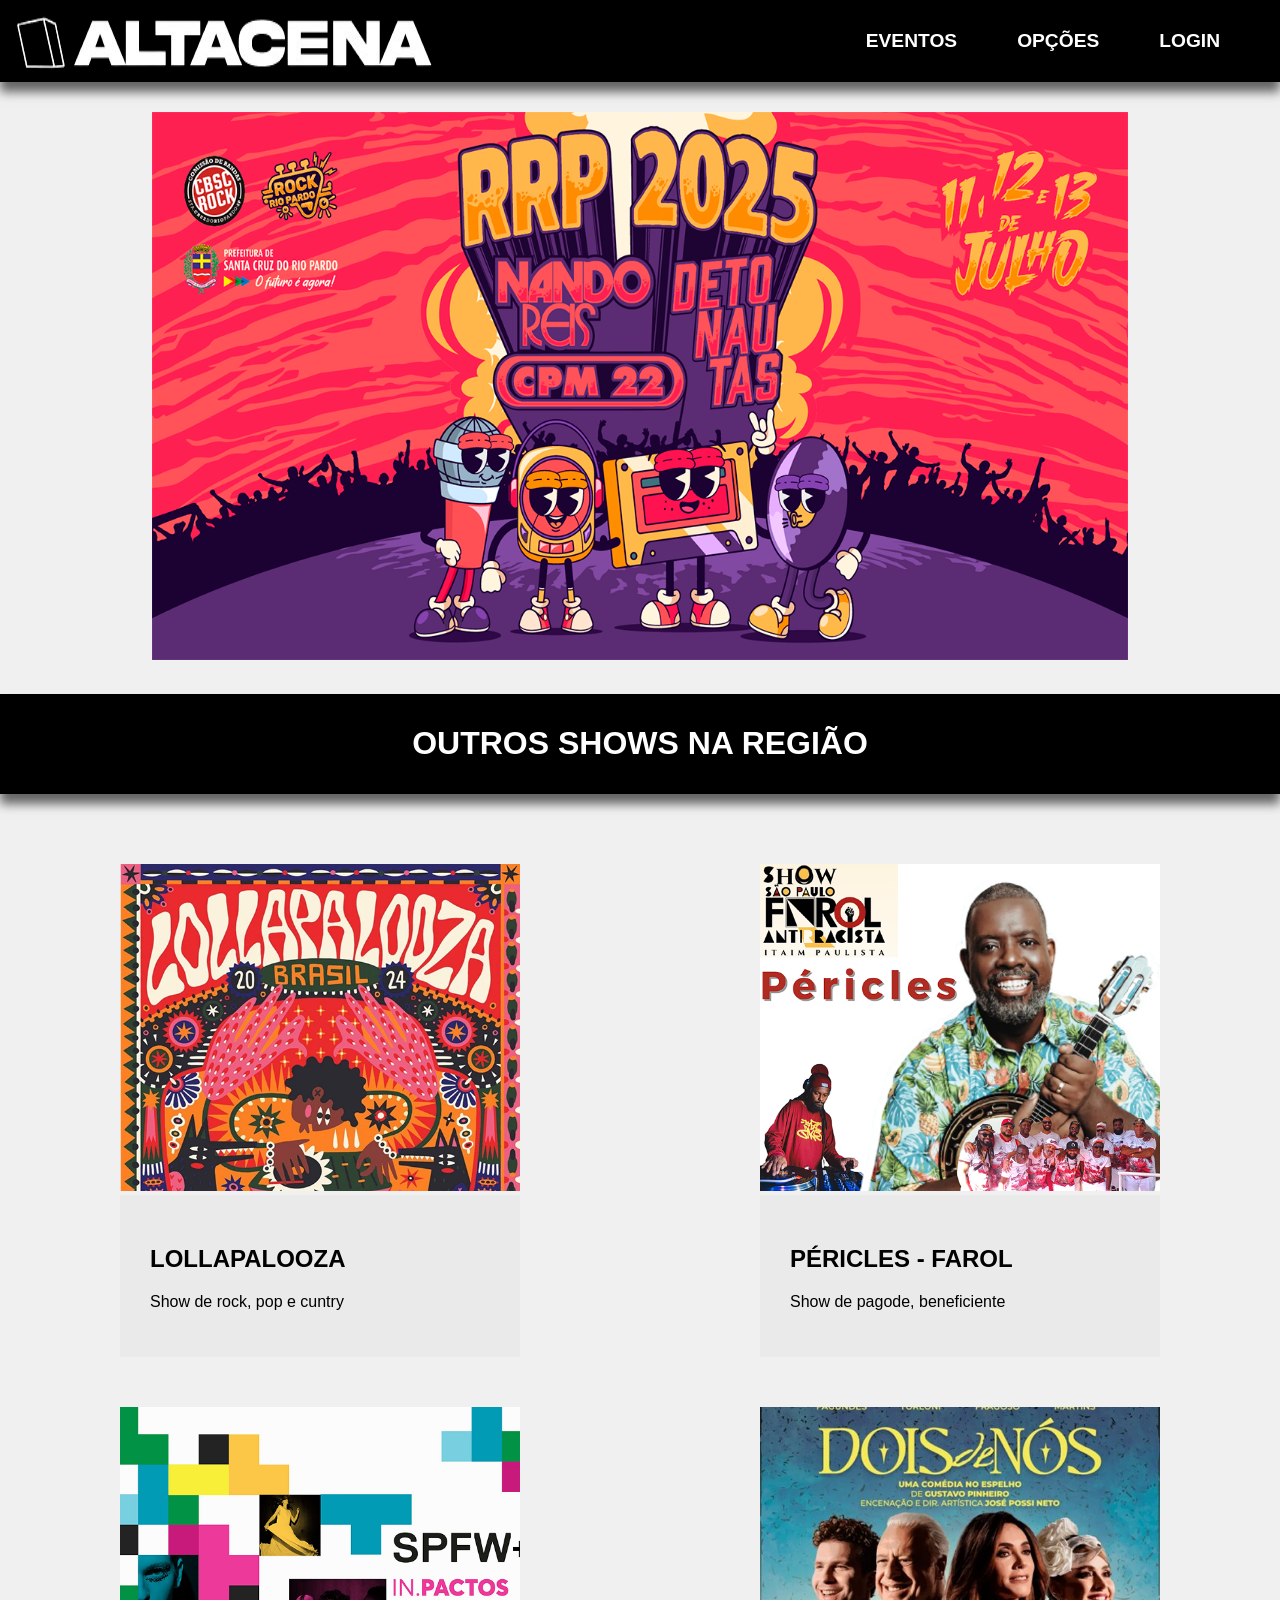
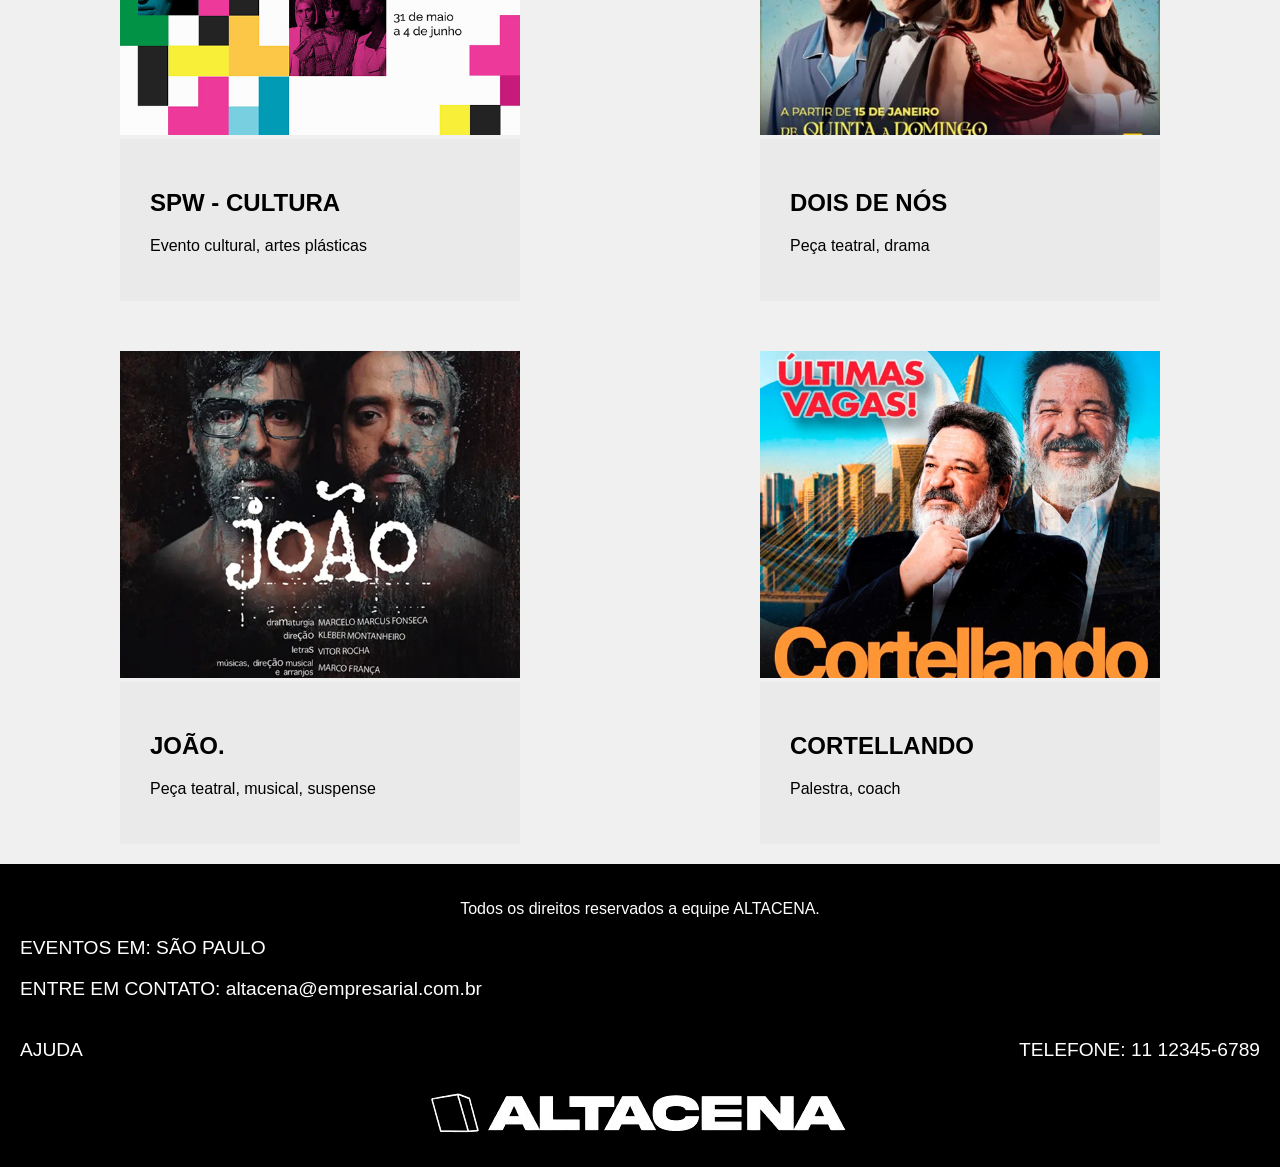
==== index.html @ a14c73db "correcao versao 0.3" ====
<!DOCTYPE html>
<html lang="pt-br">
<head>
    <meta charset="UTF-8">
    <meta name="viewport" content="width=device-width, initial-scale=1.0">
    <link rel="stylesheet" href="style/main.css">
    <title>Altacena</title>
</head>
<body>
    <div id="header" class="header">
        <img src="img/altacena-logo.png">
        <div id="nav-options">
            <a href="#">EVENTOS</a><a href="#">OPÇÕES</a><a href="#">LOGIN</a>
        </div>
    </div>
    <div id="conteudo">
        <div id="foto-principal">
            <img src="img/rrp2025.webp" id="img-superior">
        </div>
    </div>
    <div id="header-2" class="header">
        <h1 id="header2-title">OUTROS SHOWS NA REGIÃO</h1>
    </div>
    <div id="conteudo-2">
        <div class="coluna esquerda">
            <div id="holder-1" class="holder">
                <img src="img/holder1.png">
                <div class="info-area">
                    <h2>LOLLAPALOOZA</h2>
                    <p>Show de rock, pop e cuntry</p>
                </div>
            </div>
            <div id="holder-2" class="holder">
                <img src="img/holder2.png">
                <div class="info-area">
                    <h2>SPW - CULTURA</h2>
                    <p>Evento cultural, artes plásticas</p>
                </div>
            </div>
            <div id="holder-3" class="holder">
                <img src="img/holder3.png">
                <div class="info-area">
                    <h2>JOÃO.</h2>
                    <p>Peça teatral, musical, suspense</p>
                </div>
            </div>
        </div>
        <div class="coluna direita">
            <div id="holder-4" class="holder">
                <img src="img/holder4.png">
                <div class="info-area">
                    <h2>PÉRICLES - FAROL</h2>
                    <p>Show de pagode, beneficiente</p>
                </div>
            </div>
            <div id="holder-5" class="holder">
                <img src="img/holder5.png">
                <div class="info-area">
                    <h2>DOIS DE NÓS</h2>
                    <p>Peça teatral, drama</p>
                </div>
            </div>
            <div id="holder-6" class="holder">
                <img src="img/holder6.png">
                <div class="info-area">
                    <h2>CORTELLANDO</h2>
                    <p>Palestra, coach</p>
                </div>
            </div>
        </div>
    </div>
    <div id="rodape">
        <div id="copyright">
            <p>Todos os direitos reservados a equipe ALTACENA.</p>
        </div>
        <div id="informacoes-1">
            <p>EVENTOS EM: SÃO PAULO</p>
            <p>ENTRE EM CONTATO: altacena@empresarial.com.br</p>
        </div>
        <div id="informacoes-2">
            <p>AJUDA</p>
            <div id="telefone">
                <p>TELEFONE: 11 12345-6789</p>
            </div>
        </div>
        <div id="altacena-logo-footer">
            <img src="img/altacena-logo.png">
        </div>
    </div>
</body>
</html>
---- style/main.css ----
*{
    box-sizing: border-box;
    color: white;
}
body{
    font-family: Verdana, Geneva, Tahoma, sans-serif;
    background-color: rgb(240, 240, 240);
    margin: 0;
}
.header{
    background-color: black;
    box-shadow: 0px 10px 10px rgb(99, 99, 99);
}
#header{
    display: flex;
}
#nav-options{
    width: 100%;
    text-align: end;
    padding: 30px;
}
a{
    text-decoration: none;
    font-weight: bold;
    margin: 30px;
    font-size: larger;
}
#foto-principal{
    padding: 30px;
    text-align: center;
}
#img-superior{
    width: 80%;
}
#header-2{
    text-align: center;
    padding: 10px;
}
.coluna{
    float: left;
    padding: 20px;
    width: 50%;
    text-align: center;
}
.holder{
    width: 400px;
    margin: auto;
    margin-top: 50px;
}
.holder img{
    width: 100%;
    margin: 0;
}
.info-area{
    text-align: start;
    margin: 0;
    padding: 30px;
    background-color: rgb(234, 234, 234);
}
.info-area p, .info-area h2{
    color: black;
}
#conteudo-2::after {
  content: "";
  display: table;
  clear: both;
}
#rodape{
    background-color: black;
    padding: 20px;
}
#copyright{
    text-align: center;
}
#informacoes-1{
    font-size: larger;
}
#telefone{
    width: 100%;
    text-align: end;
}
#informacoes-2{
    font-size: larger;
    display: flex;
}
#altacena-logo-footer{
    text-align: center;
}
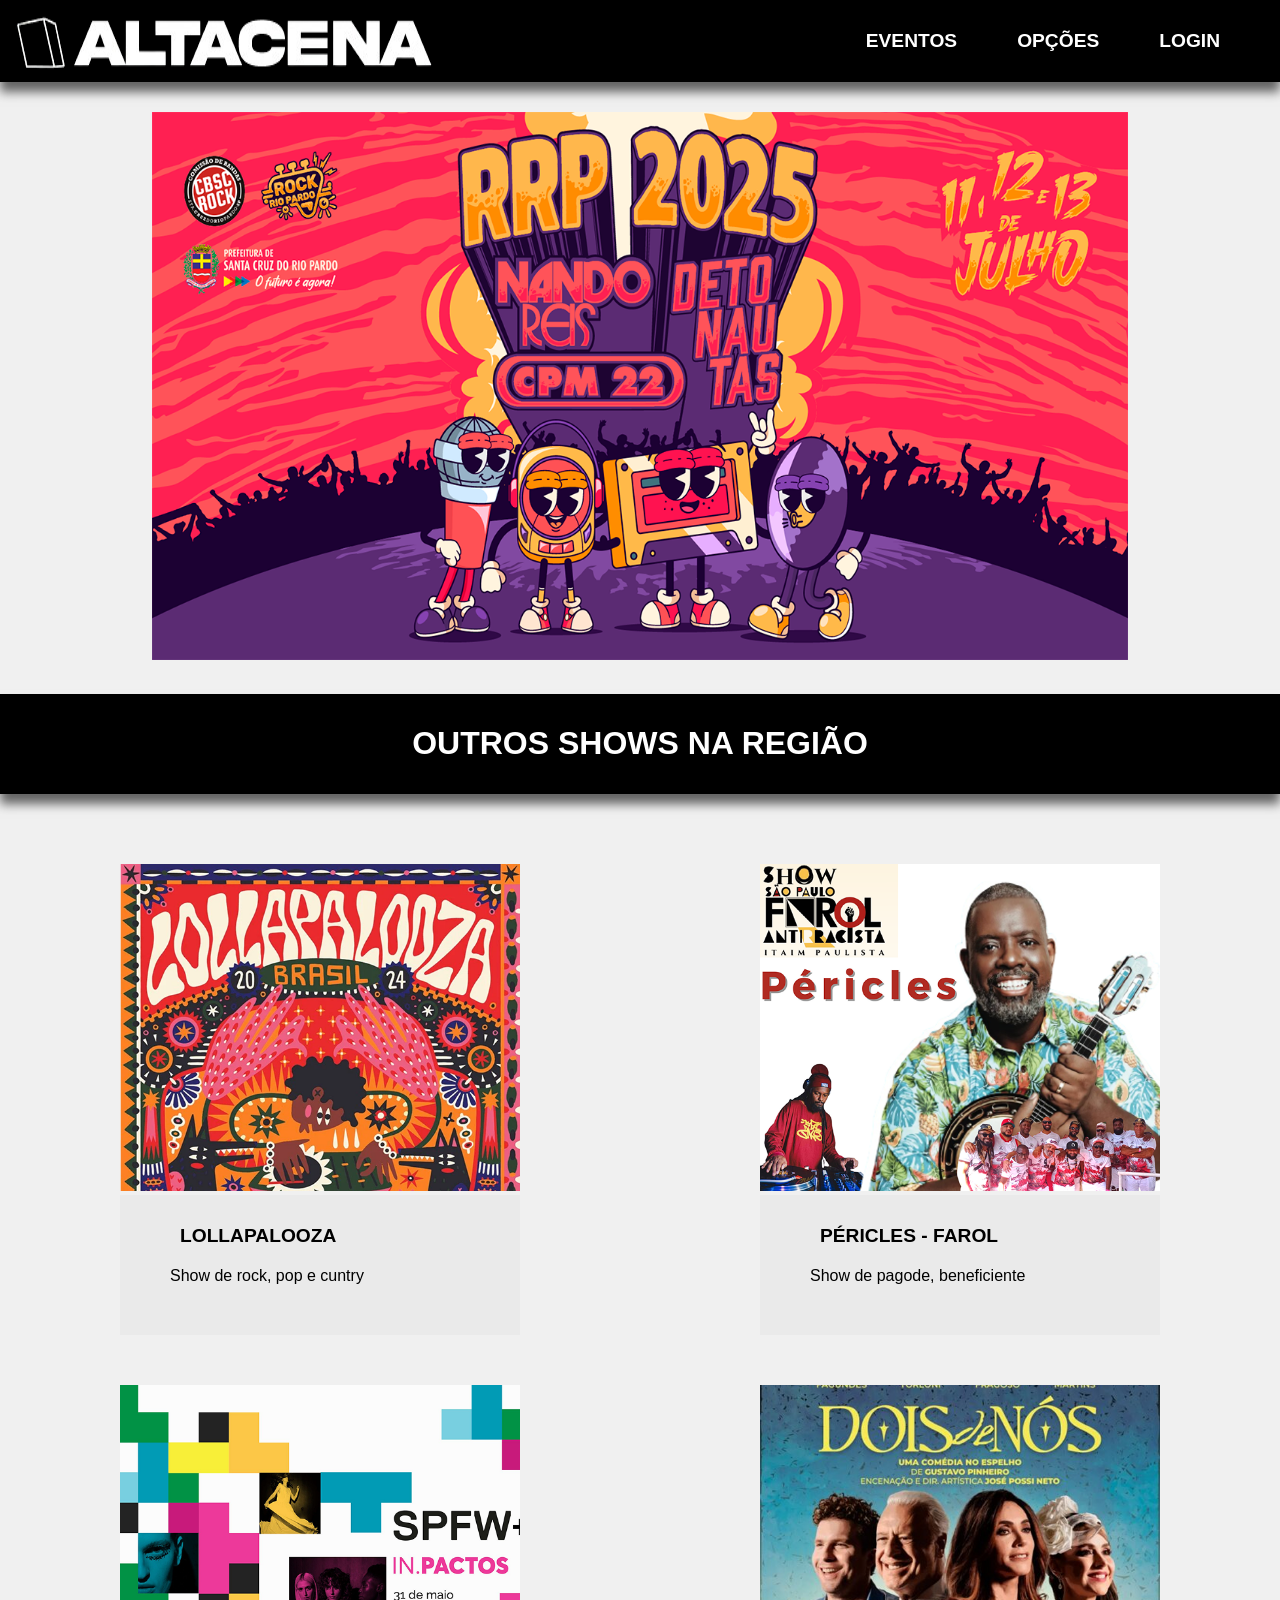
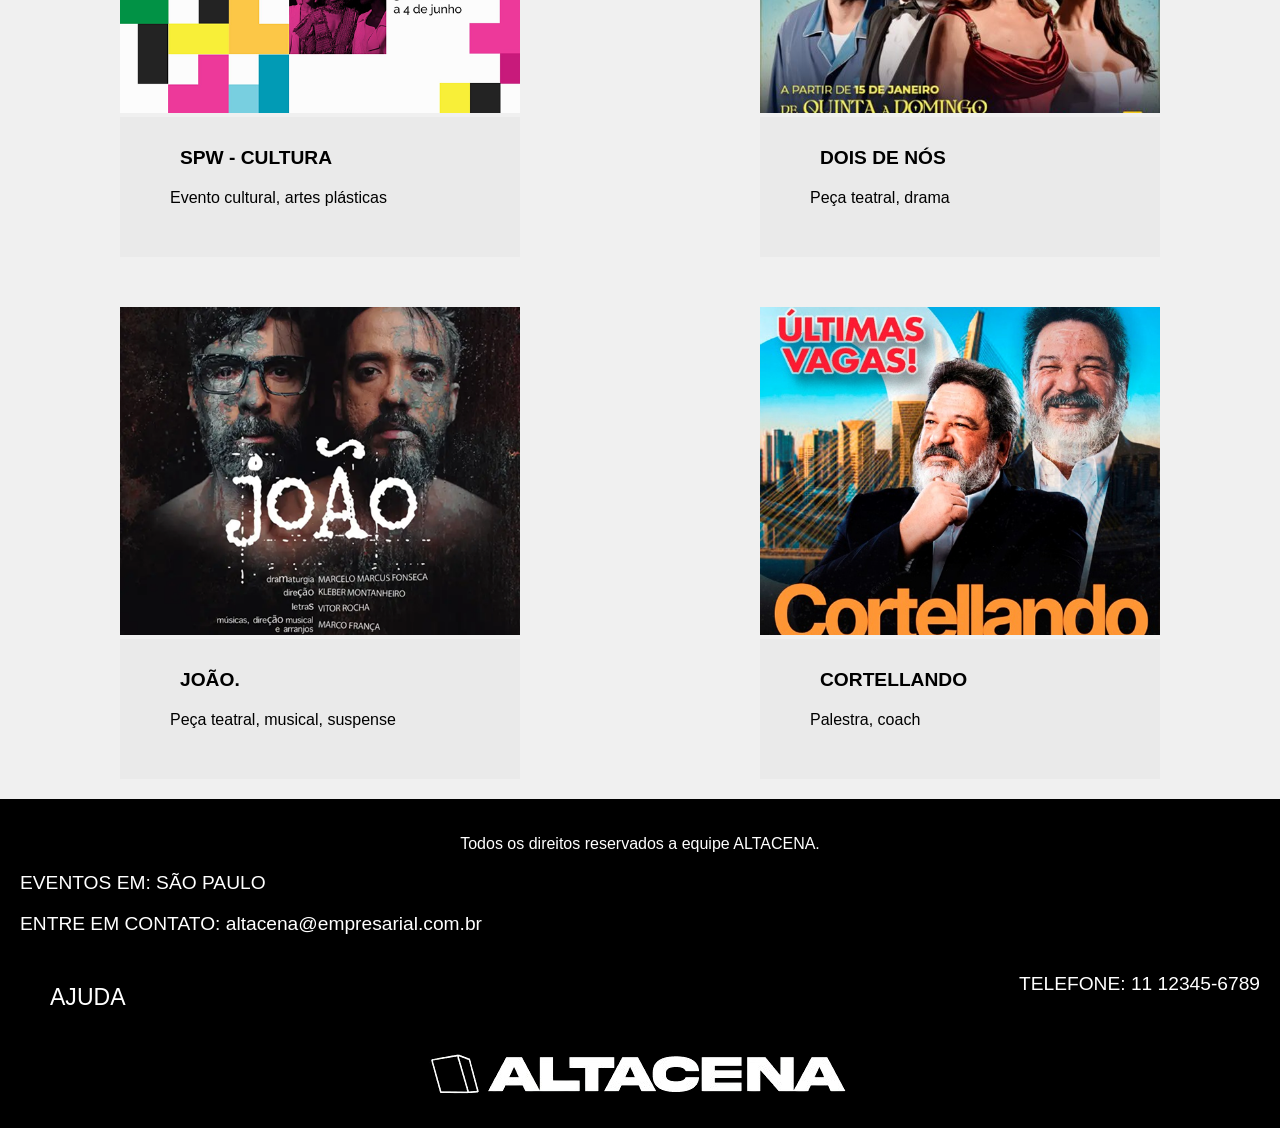
==== commit 9becf462: "versao 0.4" ====
--- a/index.html
+++ b/index.html
@@ -26,21 +26,21 @@
             <div id="holder-1" class="holder">
                 <img src="img/holder1.png">
                 <div class="info-area">
-                    <h2>LOLLAPALOOZA</h2>
+                    <a>LOLLAPALOOZA</a>
                     <p>Show de rock, pop e cuntry</p>
                 </div>
             </div>
             <div id="holder-2" class="holder">
                 <img src="img/holder2.png">
                 <div class="info-area">
-                    <h2>SPW - CULTURA</h2>
+                    <a>SPW - CULTURA</a>
                     <p>Evento cultural, artes plásticas</p>
                 </div>
             </div>
             <div id="holder-3" class="holder">
                 <img src="img/holder3.png">
                 <div class="info-area">
-                    <h2>JOÃO.</h2>
+                    <a href="./pages/joao.html">JOÃO.</a>
                     <p>Peça teatral, musical, suspense</p>
                 </div>
             </div>
@@ -49,21 +49,21 @@
             <div id="holder-4" class="holder">
                 <img src="img/holder4.png">
                 <div class="info-area">
-                    <h2>PÉRICLES - FAROL</h2>
+                    <a>PÉRICLES - FAROL</a>
                     <p>Show de pagode, beneficiente</p>
                 </div>
             </div>
             <div id="holder-5" class="holder">
                 <img src="img/holder5.png">
                 <div class="info-area">
-                    <h2>DOIS DE NÓS</h2>
+                    <a>DOIS DE NÓS</a>
                     <p>Peça teatral, drama</p>
                 </div>
             </div>
             <div id="holder-6" class="holder">
                 <img src="img/holder6.png">
                 <div class="info-area">
-                    <h2>CORTELLANDO</h2>
+                    <a>CORTELLANDO</a>
                     <p>Palestra, coach</p>
                 </div>
             </div>
@@ -78,7 +78,7 @@
             <p>ENTRE EM CONTATO: altacena@empresarial.com.br</p>
         </div>
         <div id="informacoes-2">
-            <p>AJUDA</p>
+            <a href="#">AJUDA</a>
             <div id="telefone">
                 <p>TELEFONE: 11 12345-6789</p>
             </div>
--- a/style/main.css
+++ b/style/main.css
@@ -46,6 +46,7 @@
     width: 400px;
     margin: auto;
     margin-top: 50px;
+    cursor: pointer;
 }
 .holder img{
     width: 100%;
@@ -57,8 +58,14 @@
     padding: 30px;
     background-color: rgb(234, 234, 234);
 }
-.info-area p, .info-area h2{
+.info-area p, .info-area a{
     color: black;
+}
+.info-area p{
+    margin: 20px;
+}
+.info-area a{
+    font-size: larger;
 }
 #conteudo-2::after {
   content: "";
@@ -83,6 +90,14 @@
     font-size: larger;
     display: flex;
 }
+#informacoes-2 a{
+    font-weight: lighter;
+}
 #altacena-logo-footer{
     text-align: center;
+}
+@media (max-width: 800px){
+    .coluna{
+        width: 100%;
+    }
 }
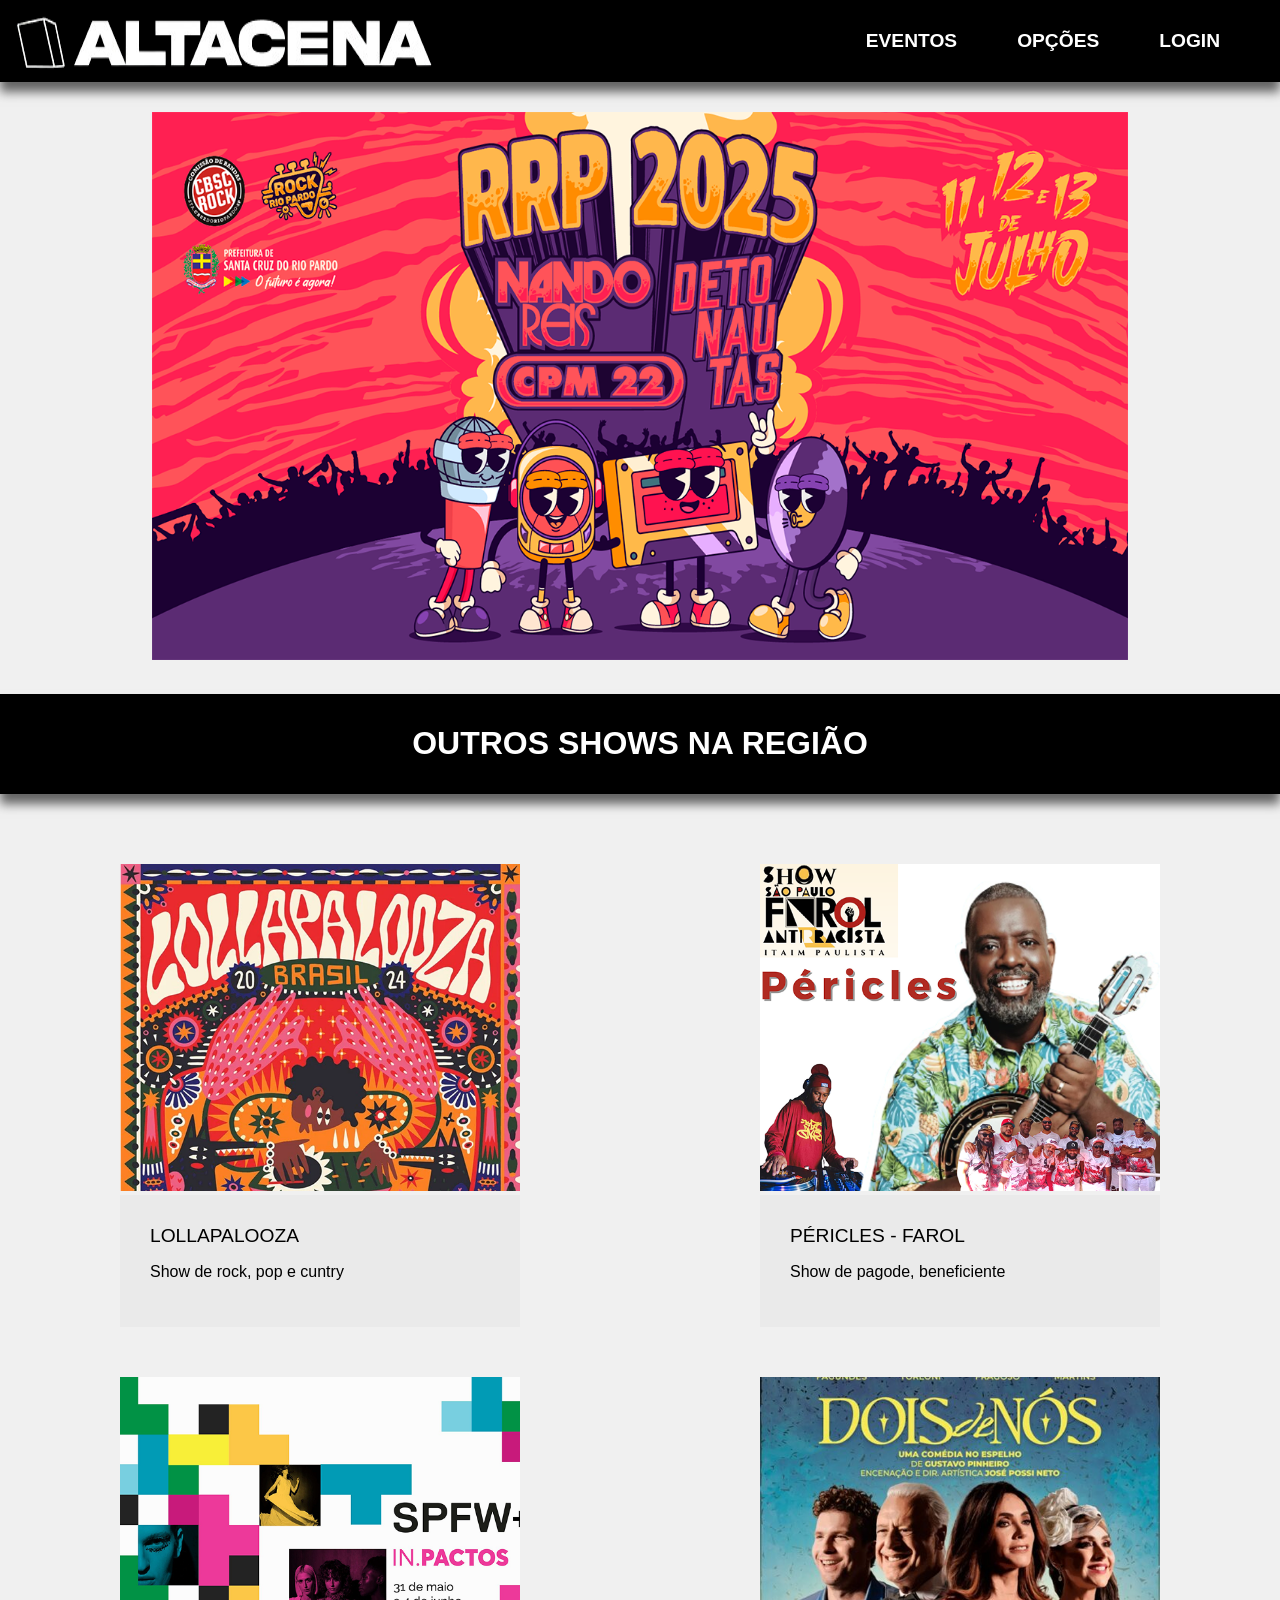
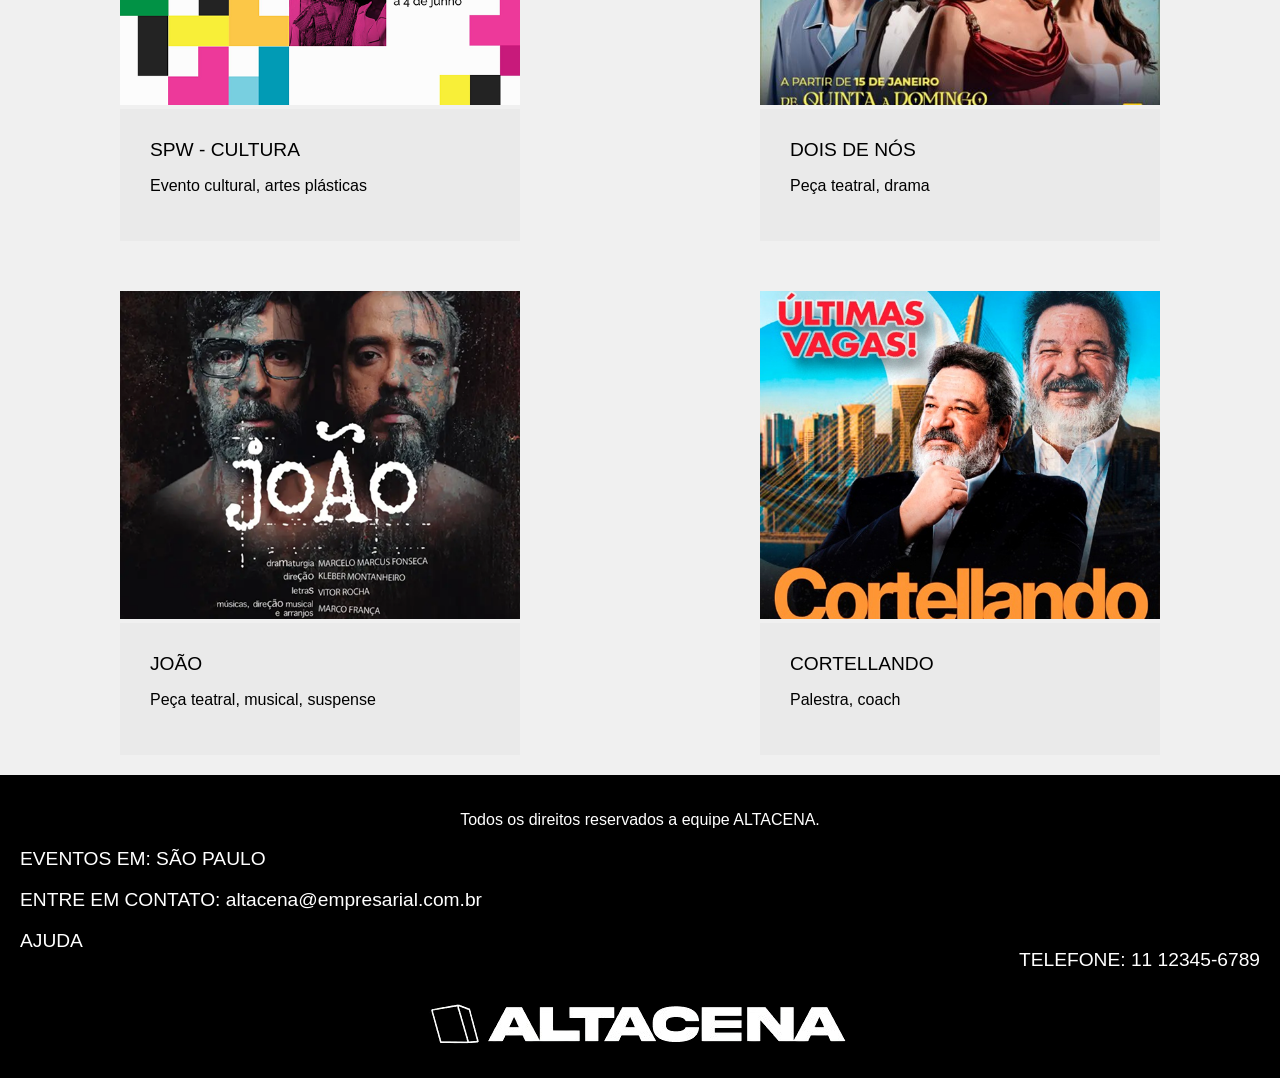
==== commit 9d545dc7: "versao 0.45" ====
--- a/index.html
+++ b/index.html
@@ -8,7 +8,7 @@
 </head>
 <body>
     <div id="header" class="header">
-        <img src="img/altacena-logo.png">
+        <img id="altacena-logo-header" src="img/altacena-logo.png">
         <div id="nav-options">
             <a href="#">EVENTOS</a><a href="#">OPÇÕES</a><a href="#">LOGIN</a>
         </div>
@@ -40,7 +40,7 @@
             <div id="holder-3" class="holder">
                 <img src="img/holder3.png">
                 <div class="info-area">
-                    <a href="./pages/joao.html">JOÃO.</a>
+                    <a href="./pages/joao.html">JOÃO</a>
                     <p>Peça teatral, musical, suspense</p>
                 </div>
             </div>
--- a/style/main.css
+++ b/style/main.css
@@ -1,6 +1,5 @@
 *{
     box-sizing: border-box;
-    color: white;
 }
 body{
     font-family: Verdana, Geneva, Tahoma, sans-serif;
@@ -13,17 +12,19 @@
 }
 #header{
     display: flex;
+    color: white;
 }
 #nav-options{
     width: 100%;
     text-align: end;
     padding: 30px;
 }
-a{
+#header a{
     text-decoration: none;
     font-weight: bold;
     margin: 30px;
     font-size: larger;
+    color: white;
 }
 #foto-principal{
     padding: 30px;
@@ -35,6 +36,7 @@
 #header-2{
     text-align: center;
     padding: 10px;
+    color: white;
 }
 .coluna{
     float: left;
@@ -61,11 +63,9 @@
 .info-area p, .info-area a{
     color: black;
 }
-.info-area p{
-    margin: 20px;
-}
 .info-area a{
     font-size: larger;
+    text-decoration: none;
 }
 #conteudo-2::after {
   content: "";
@@ -75,6 +75,7 @@
 #rodape{
     background-color: black;
     padding: 20px;
+    color: white;
 }
 #copyright{
     text-align: center;
@@ -92,6 +93,8 @@
 }
 #informacoes-2 a{
     font-weight: lighter;
+    color: white;
+    text-decoration: none;
 }
 #altacena-logo-footer{
     text-align: center;
@@ -100,4 +103,9 @@
     .coluna{
         width: 100%;
     }
+    #altacena-logo-header{
+        width:  30%;
+        height:auto;
+        object-fit: contain;
+    }
 }
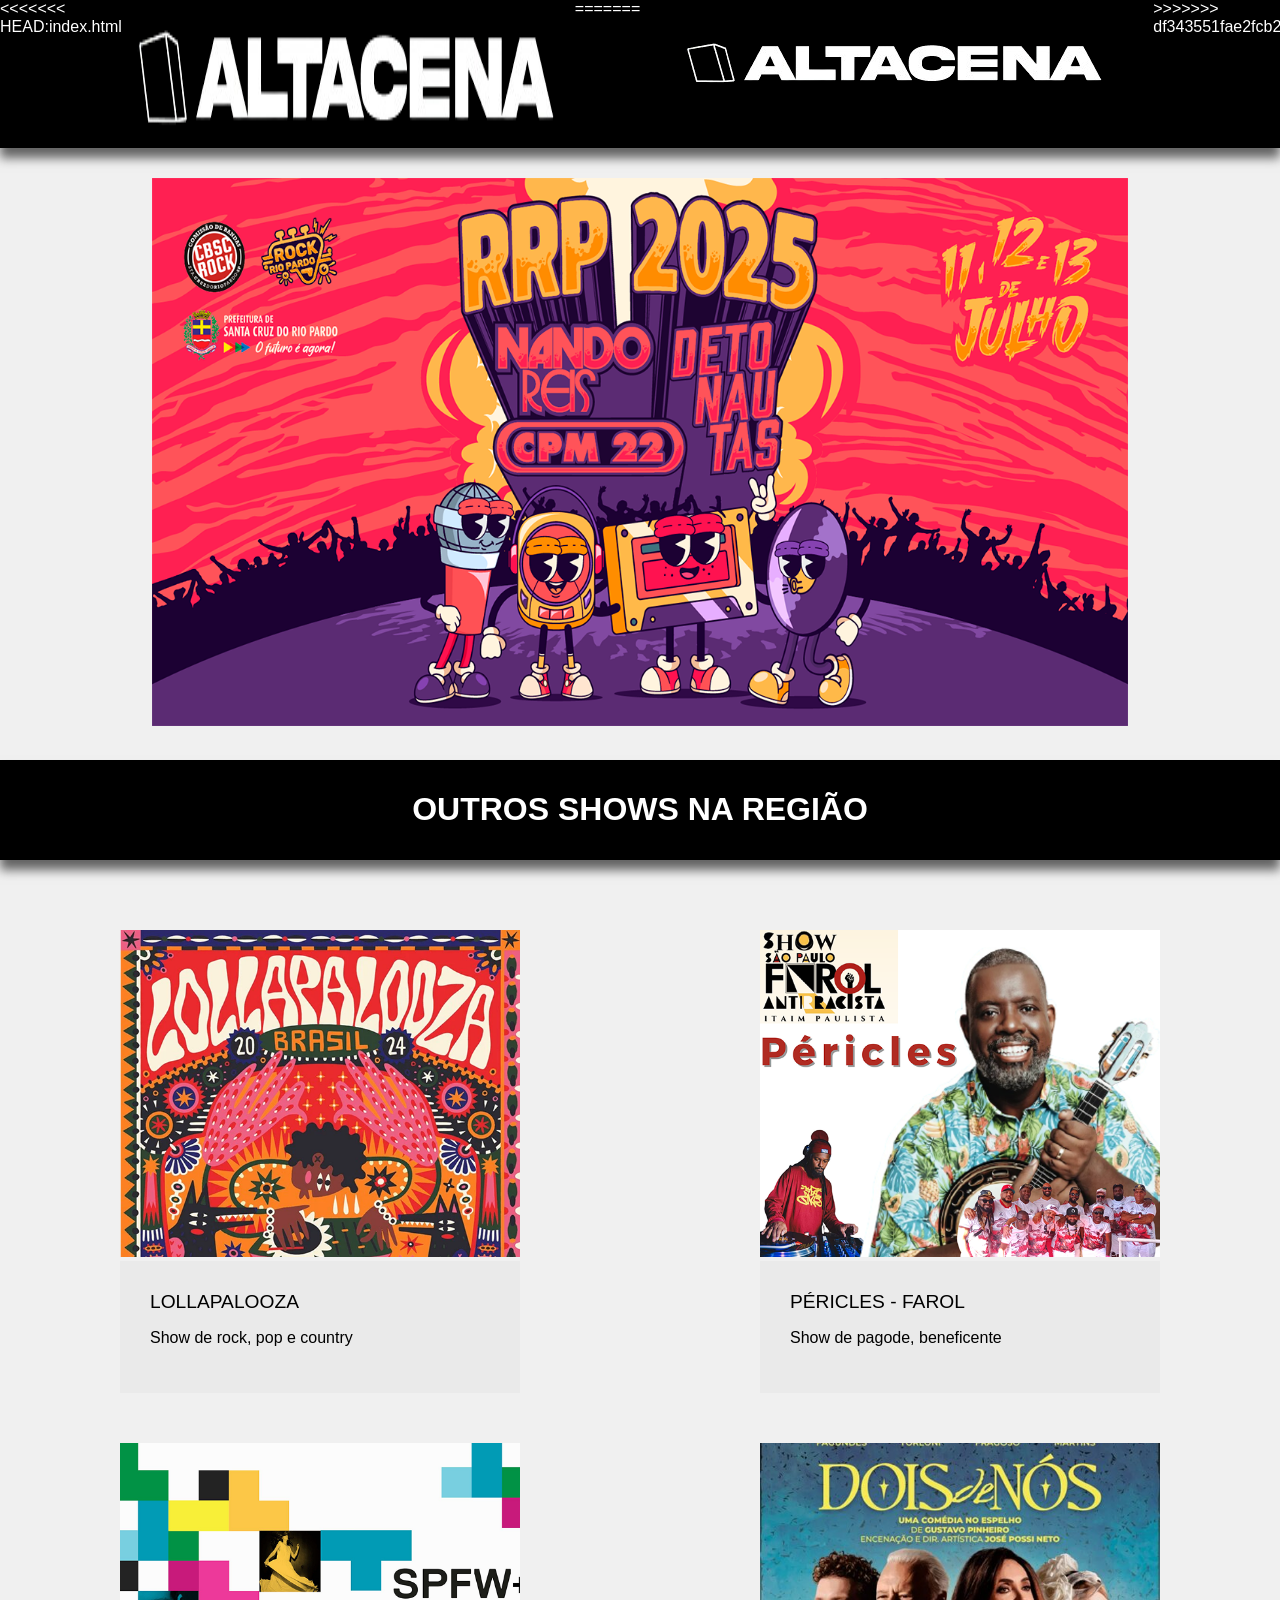
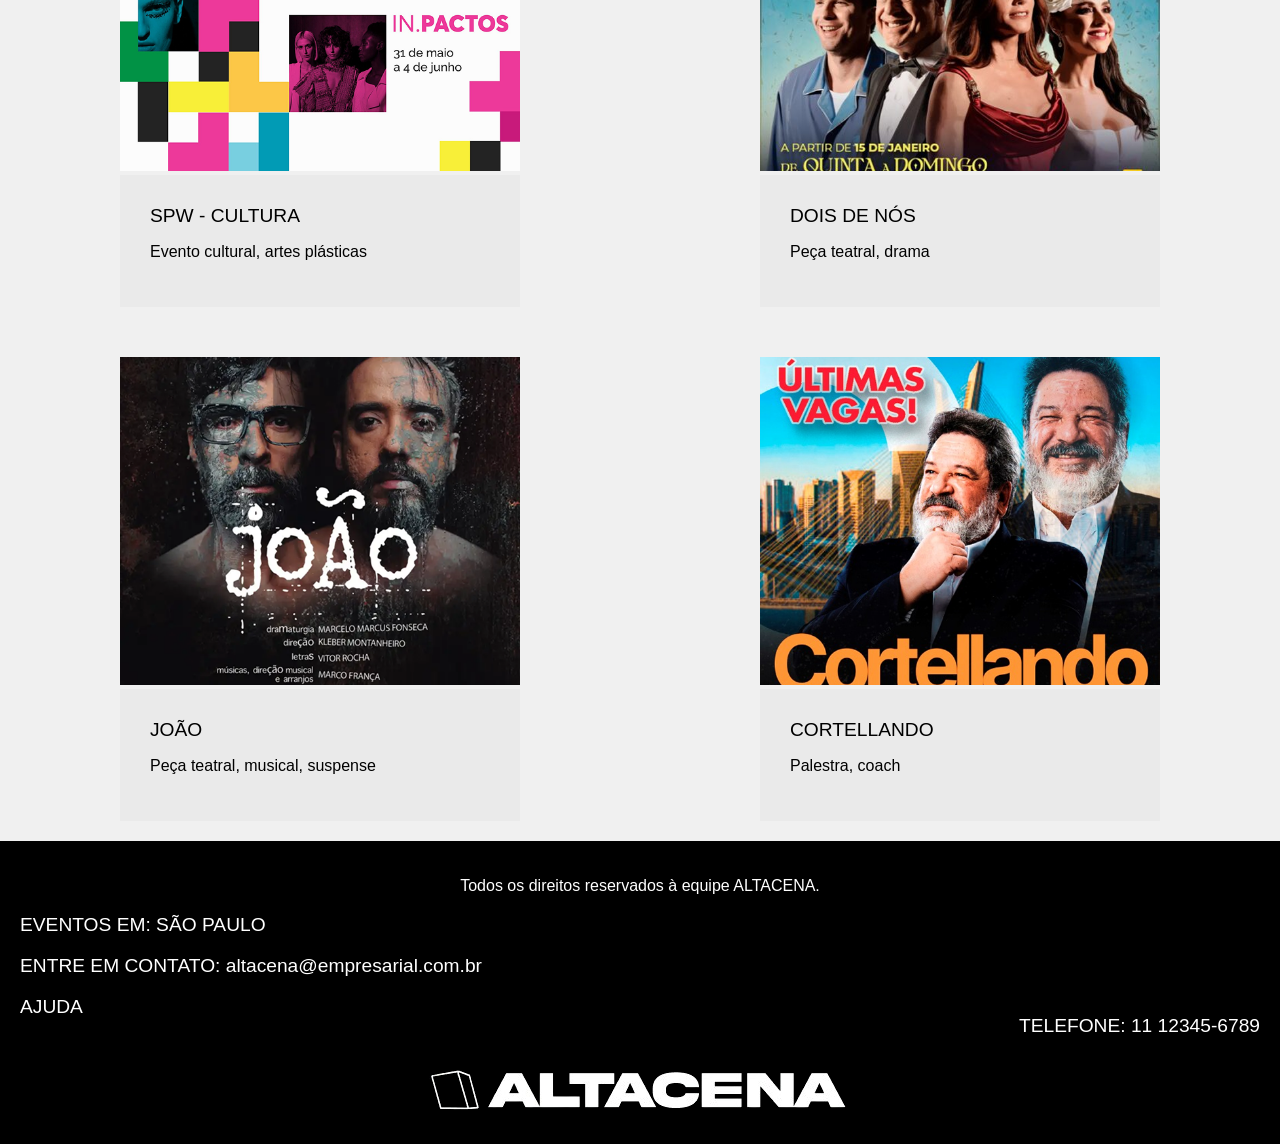
==== commit 945f5eb9: "versao 0.5" ====
--- a/index.html
+++ b/index.html
@@ -3,65 +3,79 @@
 <head>
     <meta charset="UTF-8">
     <meta name="viewport" content="width=device-width, initial-scale=1.0">
-    <link rel="stylesheet" href="style/main.css">
+    <link rel="stylesheet" href="../style/main.css">
     <title>Altacena</title>
 </head>
 <body>
     <div id="header" class="header">
+<<<<<<< HEAD:index.html
         <img id="altacena-logo-header" src="img/altacena-logo.png">
+=======
+        <a href="index.html">
+            <img src="/img/altacena-logo.png" alt="Altacena Logo">
+        </a>
+>>>>>>> df343551fae2fcb22060fbb45c2b11ad1eeb11fa:pages/index.html
         <div id="nav-options">
-            <a href="#">EVENTOS</a><a href="#">OPÇÕES</a><a href="#">LOGIN</a>
+            <a href="#conteudo-2">EVENTOS</a>
+            <a href="#">OPÇÕES</a>
+            <a href="../pages/login.html">LOGIN</a>
+            <!-- Ícone do usuário hipotético (JoãoPessoa1234) -->
+            <a href="../pages/perfil.html" id="btn-perfil" title="Perfil de JoãoPessoa1234">J</a>
         </div>
     </div>
+
     <div id="conteudo">
         <div id="foto-principal">
-            <img src="img/rrp2025.webp" id="img-superior">
+            <img src="/img/rrp2025.webp" id="img-superior" alt="Destaque RRP 2025">
         </div>
     </div>
+
     <div id="header-2" class="header">
         <h1 id="header2-title">OUTROS SHOWS NA REGIÃO</h1>
     </div>
+
     <div id="conteudo-2">
         <div class="coluna esquerda">
             <div id="holder-1" class="holder">
-                <img src="img/holder1.png">
+                <img src="/img/holder1.png" alt="Lollapalooza">
                 <div class="info-area">
                     <a>LOLLAPALOOZA</a>
-                    <p>Show de rock, pop e cuntry</p>
+                    <p>Show de rock, pop e country</p>
                 </div>
             </div>
             <div id="holder-2" class="holder">
-                <img src="img/holder2.png">
+                <img src="/img/holder2.png" alt="SPW Cultura">
                 <div class="info-area">
                     <a>SPW - CULTURA</a>
                     <p>Evento cultural, artes plásticas</p>
                 </div>
             </div>
             <div id="holder-3" class="holder">
-                <img src="img/holder3.png">
+                <img src="/img/holder3.png" alt="Peça João">
                 <div class="info-area">
                     <a href="./pages/joao.html">JOÃO</a>
                     <p>Peça teatral, musical, suspense</p>
                 </div>
             </div>
         </div>
+
         <div class="coluna direita">
             <div id="holder-4" class="holder">
-                <img src="img/holder4.png">
+                <img src="/img/holder4.png" alt="Péricles">
                 <div class="info-area">
                     <a>PÉRICLES - FAROL</a>
-                    <p>Show de pagode, beneficiente</p>
+                    <p>Show de pagode, beneficente</p>
                 </div>
             </div>
             <div id="holder-5" class="holder">
-                <img src="img/holder5.png">
+                <img src="/img/holder5.png" alt="Dois de Nós">
                 <div class="info-area">
                     <a>DOIS DE NÓS</a>
                     <p>Peça teatral, drama</p>
                 </div>
             </div>
             <div id="holder-6" class="holder">
-                <img src="img/holder6.png">
+                <img src="/img/holder6.png" alt="Cortellando">
                 <div class="info-area">
                     <a>CORTELLANDO</a>
                     <p>Palestra, coach</p>
@@ -69,9 +83,10 @@
             </div>
         </div>
     </div>
+
     <div id="rodape">
         <div id="copyright">
-            <p>Todos os direitos reservados a equipe ALTACENA.</p>
+            <p>Todos os direitos reservados à equipe ALTACENA.</p>
         </div>
         <div id="informacoes-1">
             <p>EVENTOS EM: SÃO PAULO</p>
@@ -84,7 +99,7 @@
             </div>
         </div>
         <div id="altacena-logo-footer">
-            <img src="img/altacena-logo.png">
+            <img src="/img/altacena-logo.png" alt="Altacena Logo Rodapé">
         </div>
     </div>
 </body>
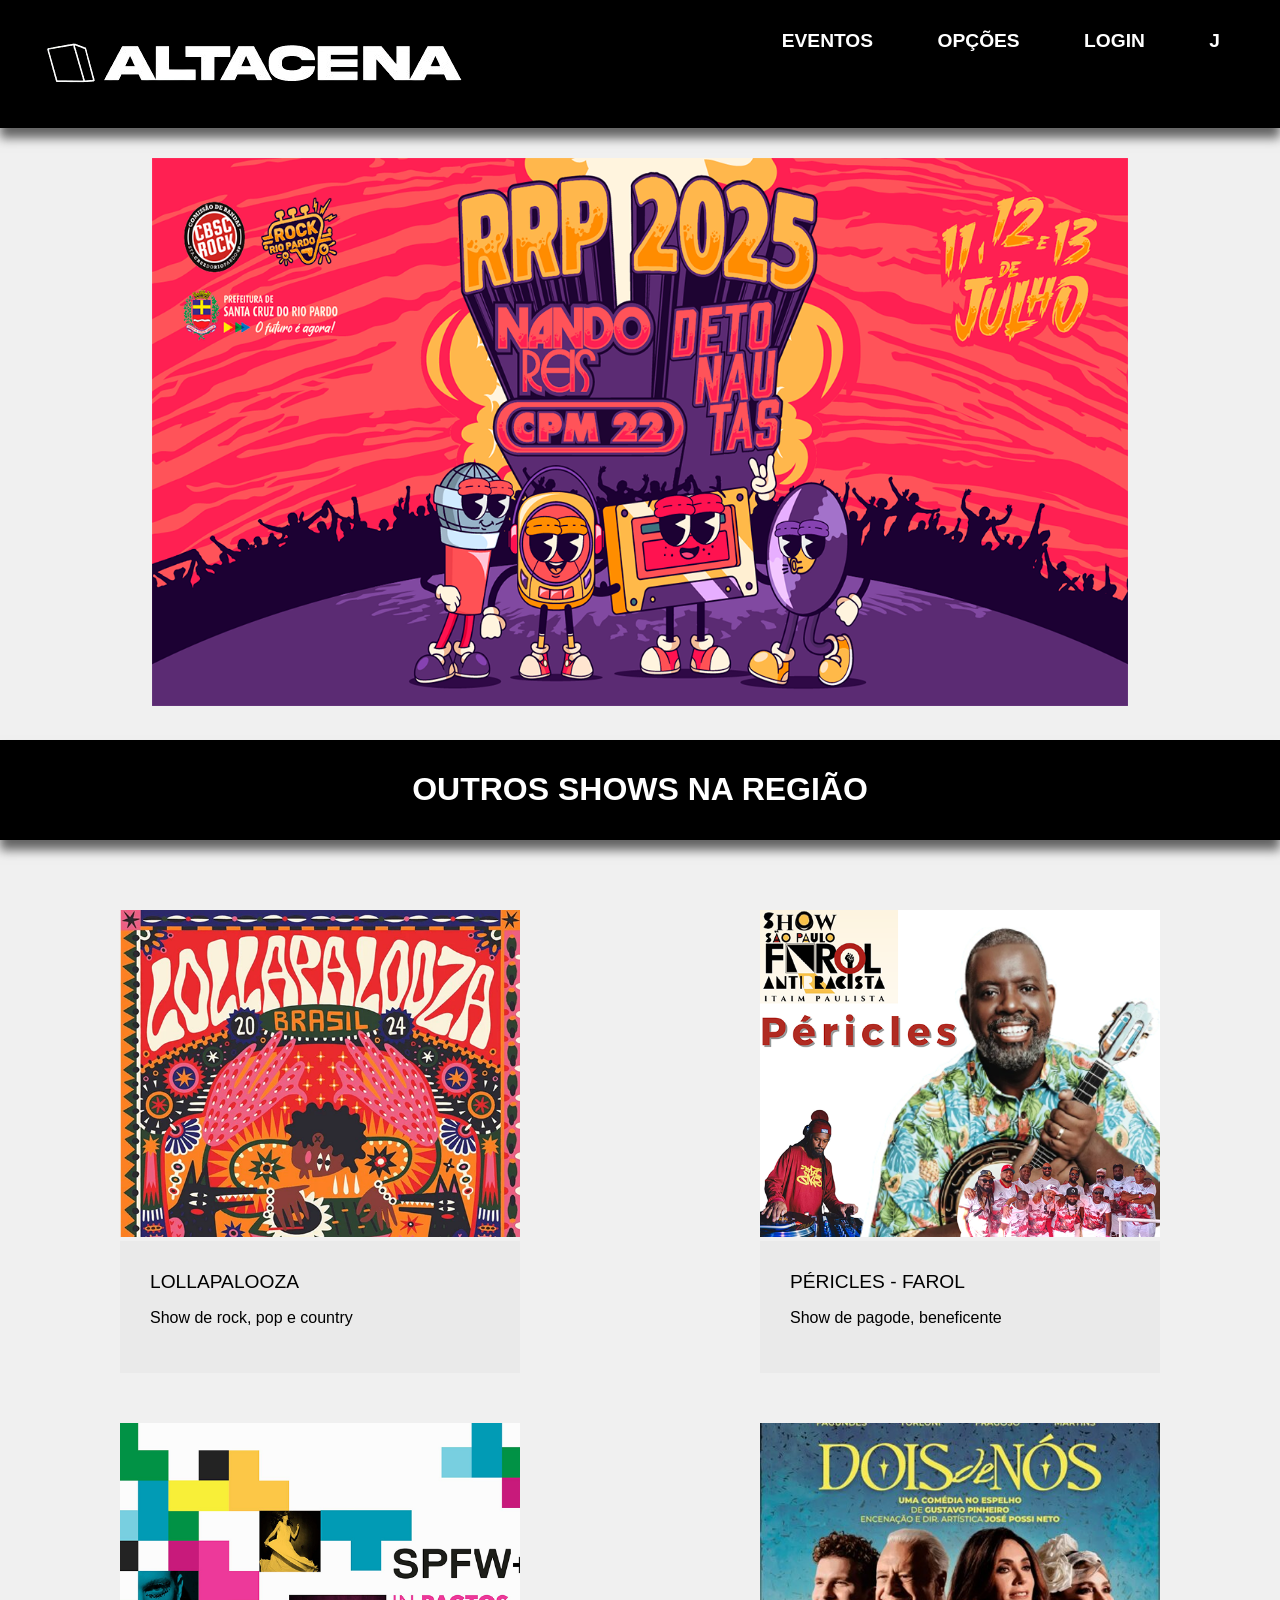
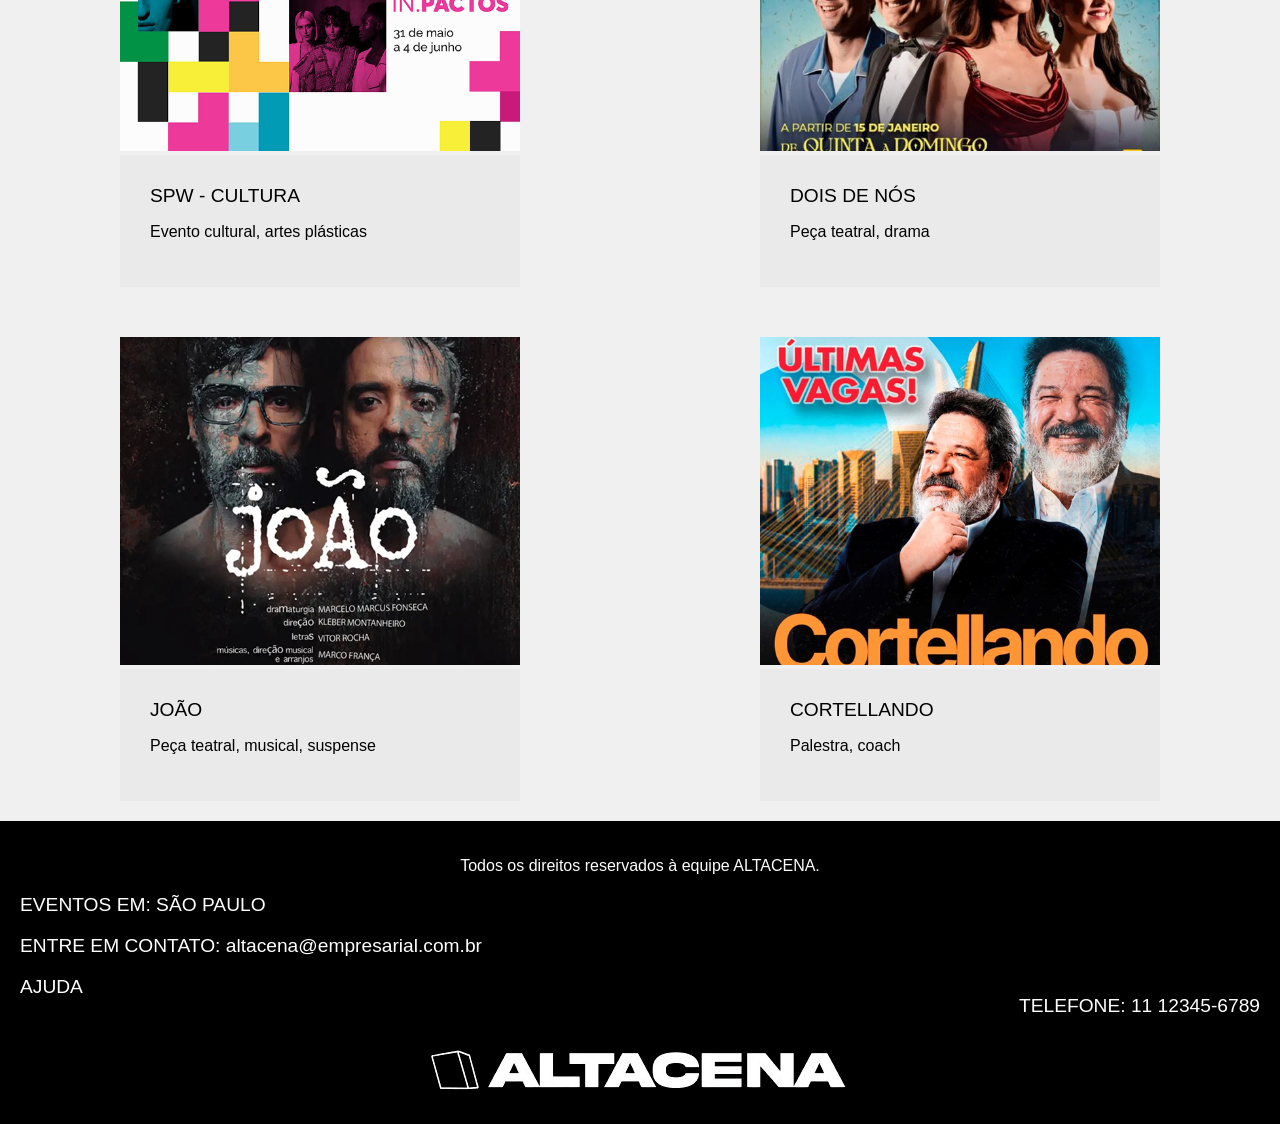
==== commit 923ea165: "versao 0.5 atualizada :)" ====
--- a/index.html
+++ b/index.html
@@ -3,30 +3,26 @@
 <head>
     <meta charset="UTF-8">
     <meta name="viewport" content="width=device-width, initial-scale=1.0">
-    <link rel="stylesheet" href="../style/main.css">
+    <link rel="stylesheet" href="./style/main.css">
     <title>Altacena</title>
 </head>
 <body>
     <div id="header" class="header">
-<<<<<<< HEAD:index.html
-        <img id="altacena-logo-header" src="img/altacena-logo.png">
-=======
         <a href="index.html">
-            <img src="/img/altacena-logo.png" alt="Altacena Logo">
+            <img src="./img/altacena-logo.png" alt="Altacena Logo">
         </a>
->>>>>>> df343551fae2fcb22060fbb45c2b11ad1eeb11fa:pages/index.html
         <div id="nav-options">
             <a href="#conteudo-2">EVENTOS</a>
             <a href="#">OPÇÕES</a>
-            <a href="../pages/login.html">LOGIN</a>
+            <a href="./pages/login.html">LOGIN</a>
             <!-- Ícone do usuário hipotético (JoãoPessoa1234) -->
-            <a href="../pages/perfil.html" id="btn-perfil" title="Perfil de JoãoPessoa1234">J</a>
+            <a href="./pages/perfil.html" id="btn-perfil" title="Perfil de JoãoPessoa1234">J</a>
         </div>
     </div>
 
     <div id="conteudo">
         <div id="foto-principal">
-            <img src="/img/rrp2025.webp" id="img-superior" alt="Destaque RRP 2025">
+            <img src="./img/rrp2025.webp" id="img-superior" alt="Destaque RRP 2025">
         </div>
     </div>
 
@@ -37,21 +33,21 @@
     <div id="conteudo-2">
         <div class="coluna esquerda">
             <div id="holder-1" class="holder">
-                <img src="/img/holder1.png" alt="Lollapalooza">
+                <img src="./img/holder1.png" alt="Lollapalooza">
                 <div class="info-area">
                     <a>LOLLAPALOOZA</a>
                     <p>Show de rock, pop e country</p>
                 </div>
             </div>
             <div id="holder-2" class="holder">
-                <img src="/img/holder2.png" alt="SPW Cultura">
+                <img src="./img/holder2.png" alt="SPW Cultura">
                 <div class="info-area">
                     <a>SPW - CULTURA</a>
                     <p>Evento cultural, artes plásticas</p>
                 </div>
             </div>
             <div id="holder-3" class="holder">
-                <img src="/img/holder3.png" alt="Peça João">
+                <img src="./img/holder3.png" alt="Peça João">
                 <div class="info-area">
                     <a href="./pages/joao.html">JOÃO</a>
                     <p>Peça teatral, musical, suspense</p>
@@ -61,21 +57,21 @@
 
         <div class="coluna direita">
             <div id="holder-4" class="holder">
-                <img src="/img/holder4.png" alt="Péricles">
+                <img src="./img/holder4.png" alt="Péricles">
                 <div class="info-area">
                     <a>PÉRICLES - FAROL</a>
                     <p>Show de pagode, beneficente</p>
                 </div>
             </div>
             <div id="holder-5" class="holder">
-                <img src="/img/holder5.png" alt="Dois de Nós">
+                <img src="./img/holder5.png" alt="Dois de Nós">
                 <div class="info-area">
                     <a>DOIS DE NÓS</a>
                     <p>Peça teatral, drama</p>
                 </div>
             </div>
             <div id="holder-6" class="holder">
-                <img src="/img/holder6.png" alt="Cortellando">
+                <img src="./img/holder6.png" alt="Cortellando">
                 <div class="info-area">
                     <a>CORTELLANDO</a>
                     <p>Palestra, coach</p>
@@ -99,7 +95,7 @@
             </div>
         </div>
         <div id="altacena-logo-footer">
-            <img src="/img/altacena-logo.png" alt="Altacena Logo Rodapé">
+            <img src="./img/altacena-logo.png" alt="Altacena Logo Rodapé">
         </div>
     </div>
 </body>
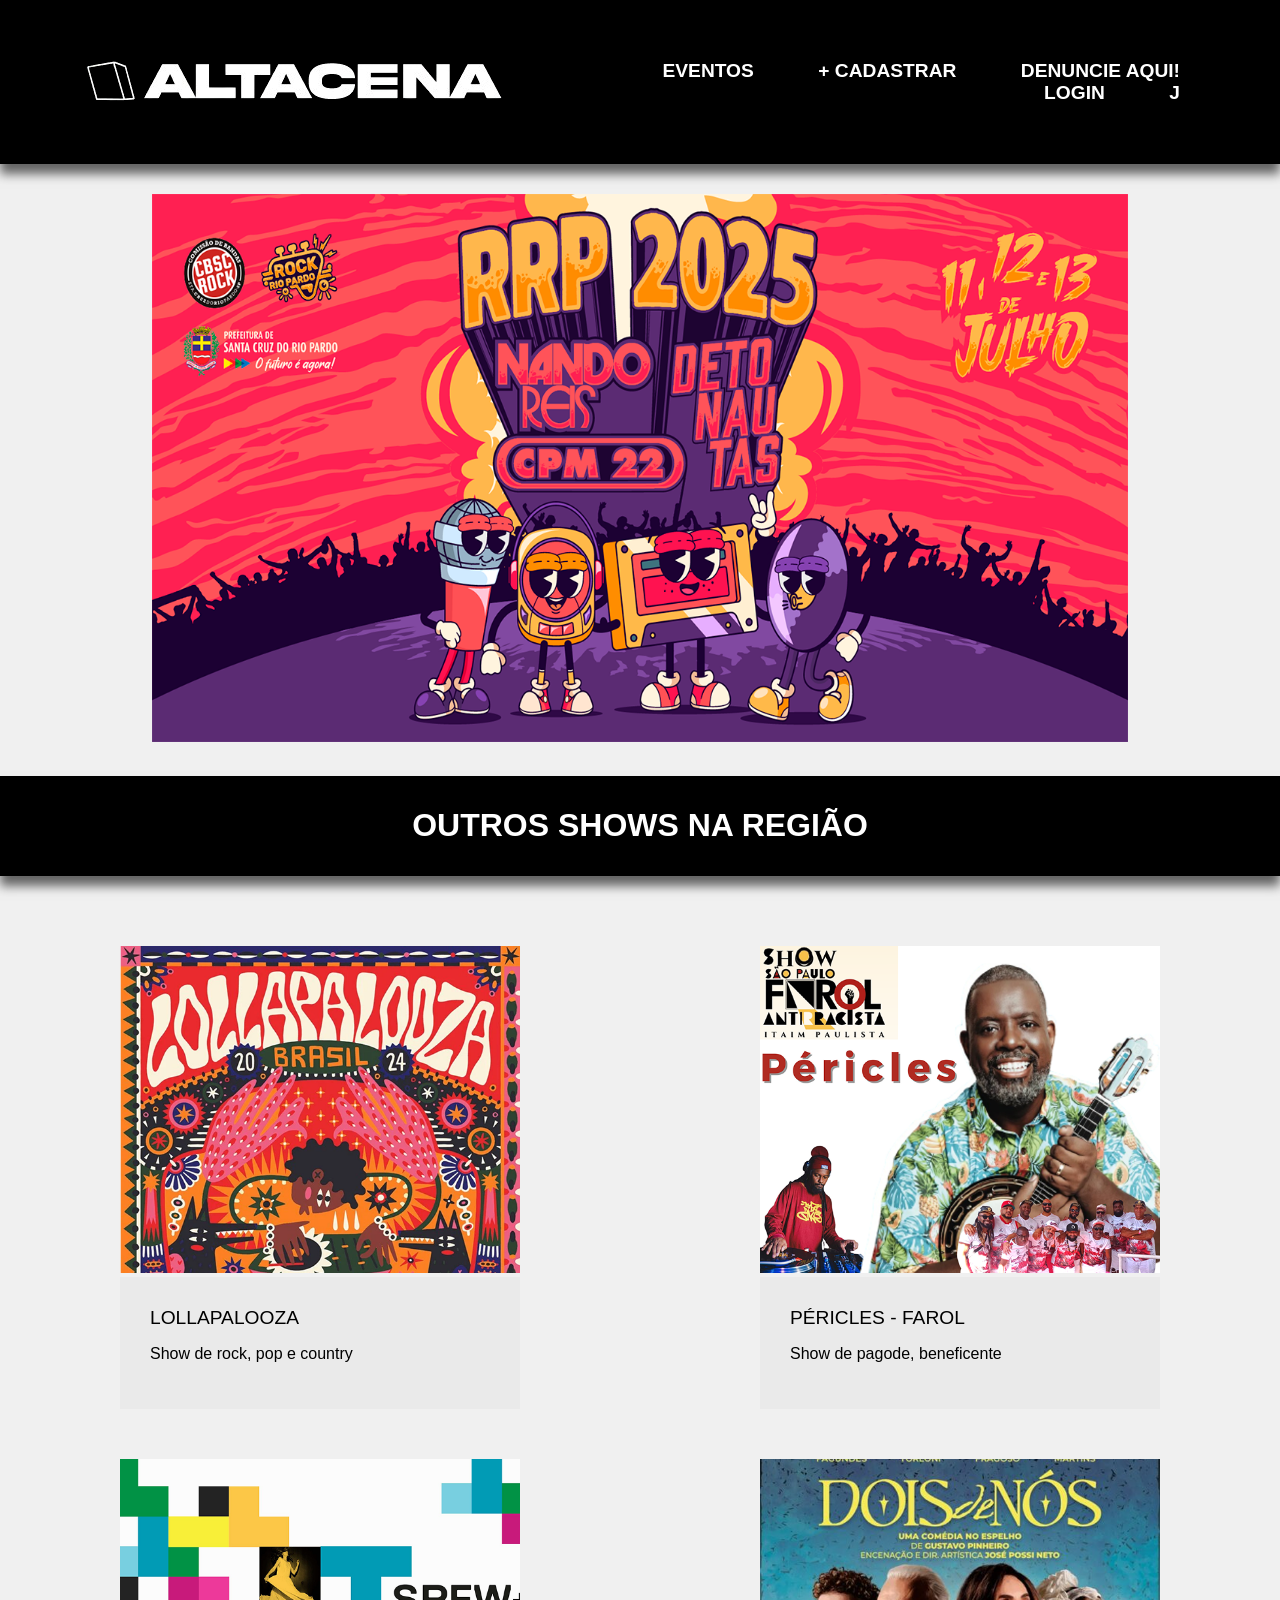
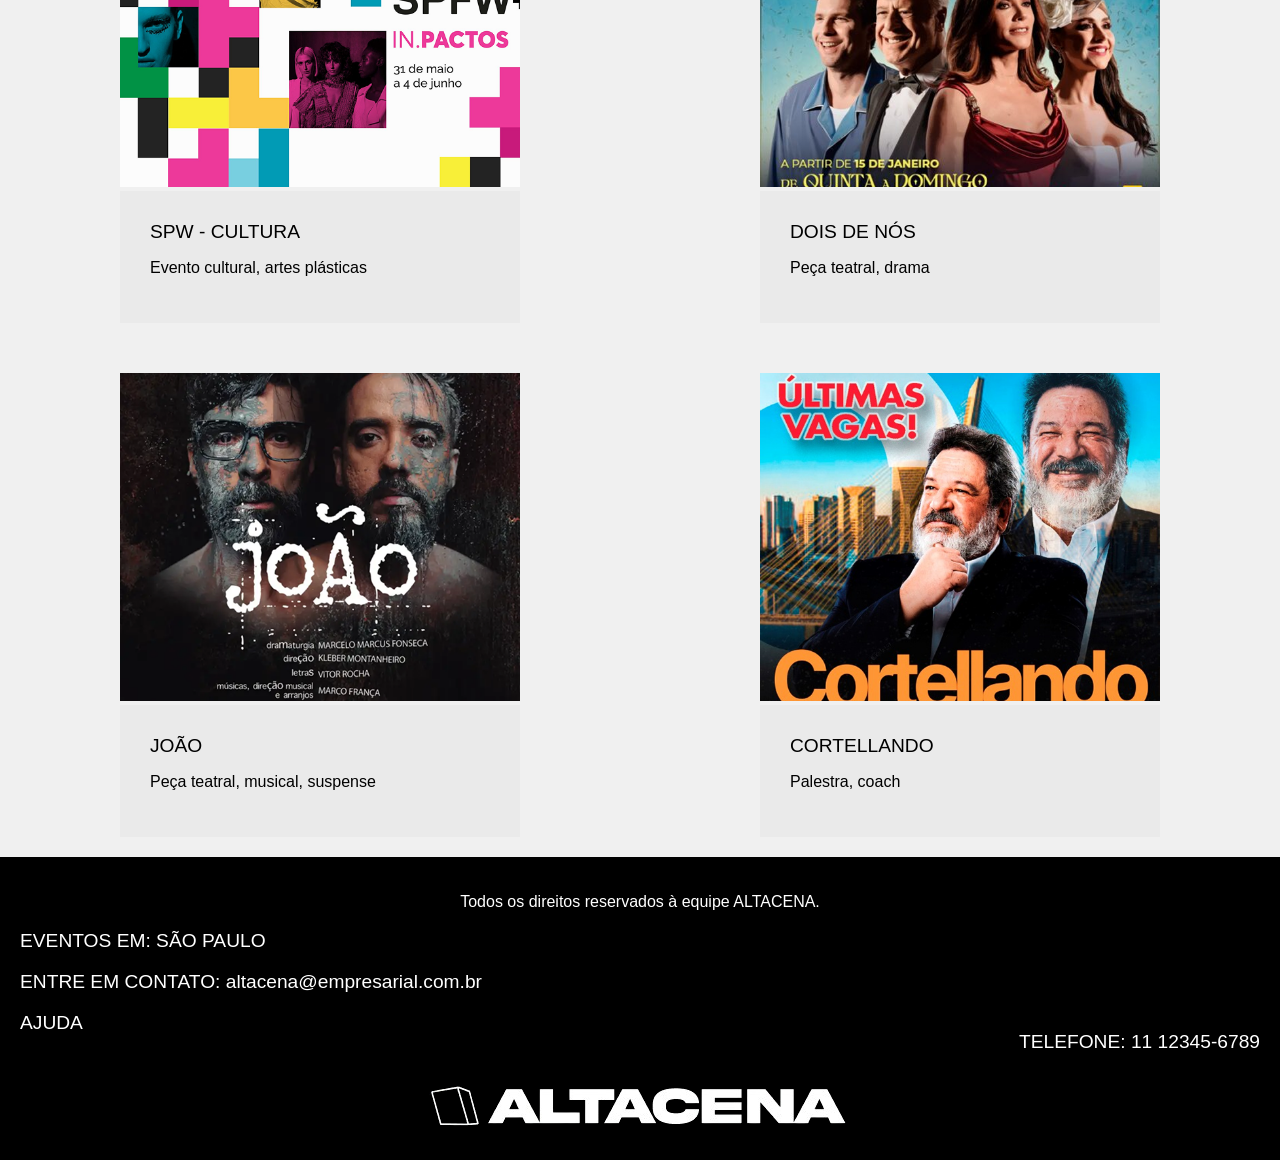
==== commit 4615ded8: "versao 2sm" ====
--- a/index.html
+++ b/index.html
@@ -13,10 +13,12 @@
         </a>
         <div id="nav-options">
             <a href="#conteudo-2">EVENTOS</a>
-            <a href="#">OPÇÕES</a>
+            <a href="./pages/criar-evento.html">+ CADASTRAR</a>
+            <a href="/ALTACENA-main/pages/denuncia.html">DENUNCIE AQUI!</a>
             <a href="./pages/login.html">LOGIN</a>
+
             <!-- Ícone do usuário hipotético (JoãoPessoa1234) -->
-            <a href="./pages/perfil.html" id="btn-perfil" title="Perfil de JoãoPessoa1234">J</a>
+            <a href="./pages/perfil.html" title="Perfil de JoãoPessoa1234">J</a>
         </div>
     </div>
 
--- a/style/main.css
+++ b/style/main.css
@@ -10,9 +10,17 @@
     background-color: black;
     box-shadow: 0px 10px 10px rgb(99, 99, 99);
 }
-#header{
+#header.header {
+    background-color: #000000;
     display: flex;
-    color: white;
+    justify-content: space-between;
+    align-items: center;
+    padding: 18px 40px;
+    width: 100%;
+
+    position: sticky;
+    top: 0;
+    z-index: 1000;
 }
 #nav-options{
     width: 100%;
@@ -79,6 +87,7 @@
 }
 #copyright{
     text-align: center;
+    margin: 0cm;
 }
 #informacoes-1{
     font-size: larger;
@@ -108,4 +117,14 @@
         height:auto;
         object-fit: contain;
     }
+}
+
+.perfil-avatar-grande img {
+    width: 45px;
+    height: 45px;
+    border-radius: 50%;
+    border: 20px solid white;
+    object-fit: cover;
+    background-color: #cccccc;
+    border: 2px solid #000000;
 }
